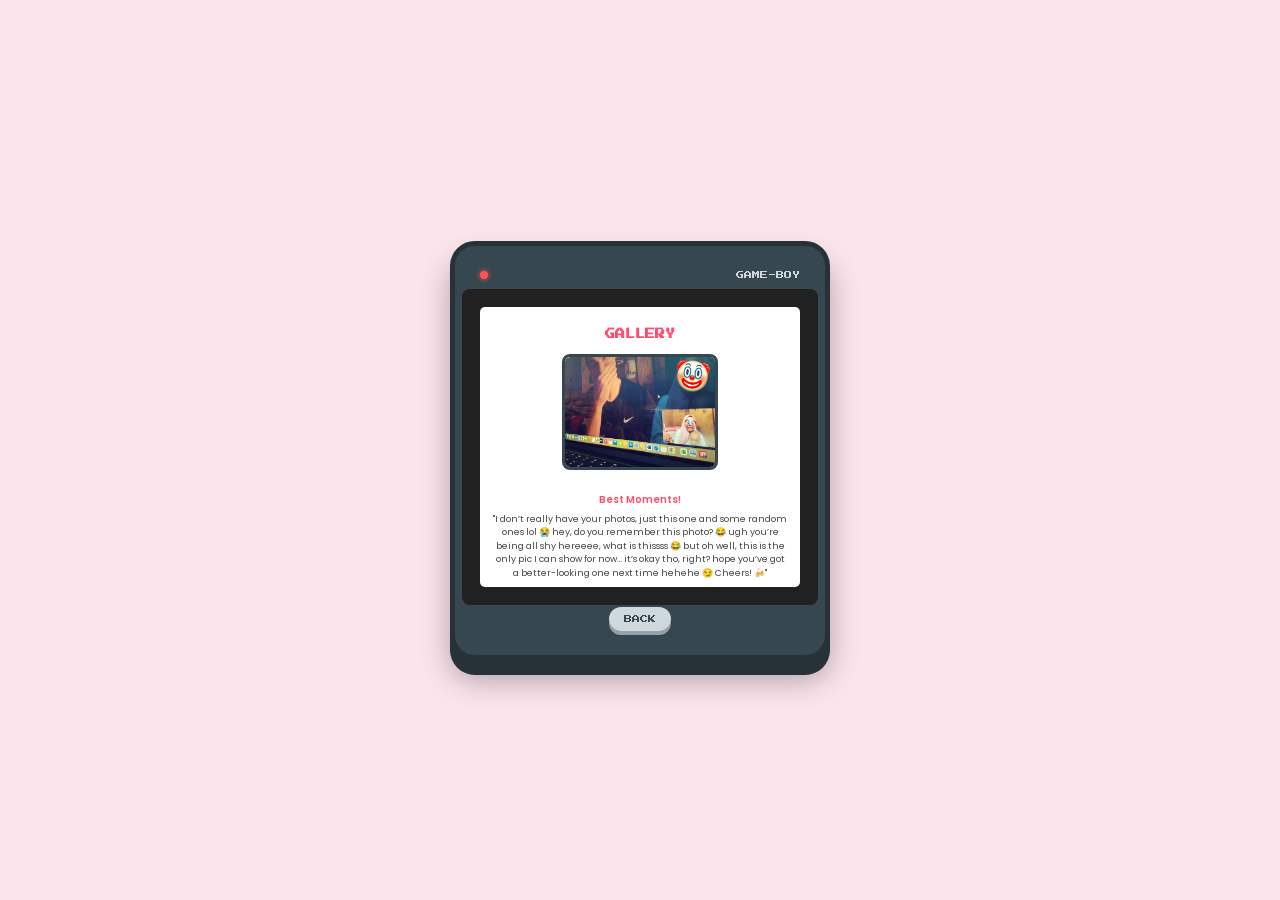
==== gallery.html @ 6135e3cc "Add files via upload" ====
<!DOCTYPE html>
<html lang="en">
<head>
    <meta charset="UTF-8">
    <meta name="viewport" content="width=device-width, initial-scale=1.0">
    <title>Gallery - Robbery</title>
    <link rel="stylesheet" href="style.css">
    <link href="https://fonts.googleapis.com/css2?family=Poppins:wght@400;600&family=Press+Start+2P&display=swap" rel="stylesheet">
    <style>
        /* Mengatur layar dalam agar bisa di-scroll jika kata-katanya panjang */
        .message-screen {
            background: #ffffff; /* Putih bersih biar foto & teks jelas */
            height: 280px;
            display: flex;
            flex-direction: column;
            align-items: center;
            padding: 12px;
            box-sizing: border-box;
            overflow-y: auto;
            border-radius: 5px;
        }

        /* Bingkai Foto ala monitor jadul */
        .photo-monitor {
            width: 150px; 
            height: 110px;
            background: #000;
            border-radius: 8px;
            overflow: hidden;
            display: flex;
            align-items: center;
            justify-content: center;
            margin-bottom: 12px;
            border: 3px solid #37474f; /* Warna Charcoal sesuai bodi GB */
            flex-shrink: 0; /* Agar foto tidak gepeng saat teks banyak */
        }

        .photo-monitor img {
            width: 100%;
            height: 100%;
            object-fit: cover;
        }

        /* Teks di bawah foto */
        .caption-box {
            font-family: 'Poppins', sans-serif;
            text-align: center;
        }

        .caption-title {
            font-size: 10px;
            font-weight: 600;
            color: #ff4d6d;
            margin-bottom: 5px;
        }

        .caption-text {
            font-size: 9px;
            line-height: 1.5;
            color: #444;
            margin: 0;
        }
    </style>
</head>
<body>
    <div class="gameboy-container">
        <div class="gb-top">
            <div class="power-light"></div>
            <div class="logo-text">GAME-BOY</div>
        </div>

        <div class="screen-container">
            <div class="message-screen">
                <h3 style="font-family: 'Press Start 2P'; font-size: 10px; color: #ff4d6d; margin-bottom: 15px;">GALLERY</h3>
                
                <div class="photo-monitor">
                    <img src="rob.jpeg" alt="Memory">
                </div>

                <div class="caption-box">
                    <p class="caption-title">Best Moments!</p>
                    <p class="caption-text">
                        "I don’t really have your photos, just this one and some random ones lol 😭
hey, do you remember this photo? 😂
ugh you’re being all shy hereeee, what is thissss 😂
but oh well, this is the only pic I can show for now… it’s okay tho, right?
hope you’ve got a better-looking one next time hehehe 😏
 Cheers! 🍻"
                    </p>
                </div>
            </div>
        </div>

        <div class="back-btn-container">
            <a href="index.html" class="btn-back">BACK</a>
        </div>
    </div>
</body>
</html>
---- style.css ----
/* style.css - Tema Soft Dark & Elegant */
@import url('https://fonts.googleapis.com/css2?family=Poppins:wght@400;600&family=Press+Start+2P&display=swap');

body {
    background-color: #fce4ec; /* Latar belakang luar tetep soft pink biar kontras */
    display: flex;
    justify-content: center;
    align-items: center;
    height: 100vh;
    margin: 0;
    font-family: 'Poppins', sans-serif;
}

/* Update di style.css */
/* Update di style.css */

.gameboy-container {
    background: #37474f; 
    width: 380px; /* Ukuran pas untuk Laptop */
    padding: 25px;
    border-radius: 25px;
    border: 5px solid #263238;
    box-shadow: 0 15px 0 #263238, 0 20px 30px rgba(0,0,0,0.3);
    display: flex;
    flex-direction: column;
    align-items: center;
    position: relative;
    box-sizing: border-box;
}

/* KHUSUS UNTUK TAMPILAN HP */
@media (max-width: 480px) {
    .gameboy-container {
        width: 90vw; /* Pakai 90% lebar layar HP */
        padding: 15px;
        transform: scale(1); /* Biar gak kekecilan */
    }

    .message-screen {
        height: 320px; /* Di HP layarnya kita buat lebih tinggi biar enak scroll-nya */
    }

    .photo-monitor, #catVideo {
        width: 100%; /* Foto & Video otomatis penuh mengikuti layar HP */
    }
}

/* Biar tetap aman di HP, kita turunkan lagi skalanya khusus layar kecil */
@media (max-width: 480px) {
    .gameboy-container {
        width: 300px;
        transform: scale(0.9);
    }
}

/* Bagian Atas */
.gb-top {
    width: 100%;
    display: flex;
    justify-content: space-between;
    align-items: center;
    margin-bottom: 10px;
}

.power-light {
    width: 8px;
    height: 8px;
    background-color: #ff5252; /* Merah kalem */
    border-radius: 50%;
    box-shadow: 0 0 5px #ff5252;
}

.logo-text {
    font-family: 'Press Start 2P', cursive;
    font-size: 8px;
    color: #cfd8dc; /* Warna silver soft */
}

/* Layar Luar (Bingkai Hitam) */
.screen-container {
    background: #212121; 
    width: 100%;
    padding: 18px;
    border-radius: 8px;
    display: flex;
    justify-content: center;
    align-items: center;
}

/* Layar Dalam (Tetap Putih Bersih agar tulisan kebaca) */
.message-screen {
    background: #ffffff; /* Putih bersih biar nggak pusing bacanya */
    width: 100%;
    height: 280px;
    display: flex;
    flex-direction: column;
    align-items: center;
    padding: 12px;
    box-sizing: border-box;
    overflow-y: auto;
    border-radius: 4px;
}

/* Tombol Menu */
.menu-grid {
    display: grid;
    grid-template-columns: repeat(2, 1fr);
    gap: 12px;
    margin-top: 15px;
    width: 100%;
}

.menu-btn {
    font-family: 'Press Start 2P', cursive;
    font-size: 7px;
    text-align: center;
    padding: 10px;
    text-decoration: none;
    border-radius: 6px;
    color: white;
    transition: 0.2s;
}

/* Warna tombol yang lebih 'Muted' (tidak terlalu ngejreng) */
.btn-pink { background: #ec407a; box-shadow: 0 4px 0 #ad1457; }
.btn-blue { background: #42a5f5; box-shadow: 0 4px 0 #1565c0; }
.btn-purple { background: #ab47bc; box-shadow: 0 4px 0 #6a1b9a; }
.btn-green { background: #66bb6a; box-shadow: 0 4px 0 #2e7d32; }

/* Kontrol Fisik */
.gb-controls {
    display: flex;
    justify-content: space-between;
    align-items: center;
    width: 100%;
    margin-top: 20px;
}

.d-pad {
    width: 60px;
    height: 60px;
    background: #263238;
    border-radius: 8px;
    position: relative;
}

.action-btns {
    display: flex;
    gap: 12px;
}

.btn-b, .btn-a {
    width: 35px;
    height: 35px;
    background: #263238;
    border-radius: 50%;
    display: flex;
    justify-content: center;
    align-items: center;
    font-family: 'Press Start 2P', cursive;
    font-size: 9px;
    color: #ec407a; /* Teks A/B pakai pink soft */
    box-shadow: 0 4px 0 #1a1a1a;
}

/* Tombol Back */
.btn-back {
    font-family: 'Press Start 2P', cursive;
    font-size: 8px;
    background: #cfd8dc;
    color: #37474f;
    padding: 8px 15px;
    text-decoration: none;
    border-radius: 15px;
    box-shadow: 0 4px 0 #90a4ae;
}
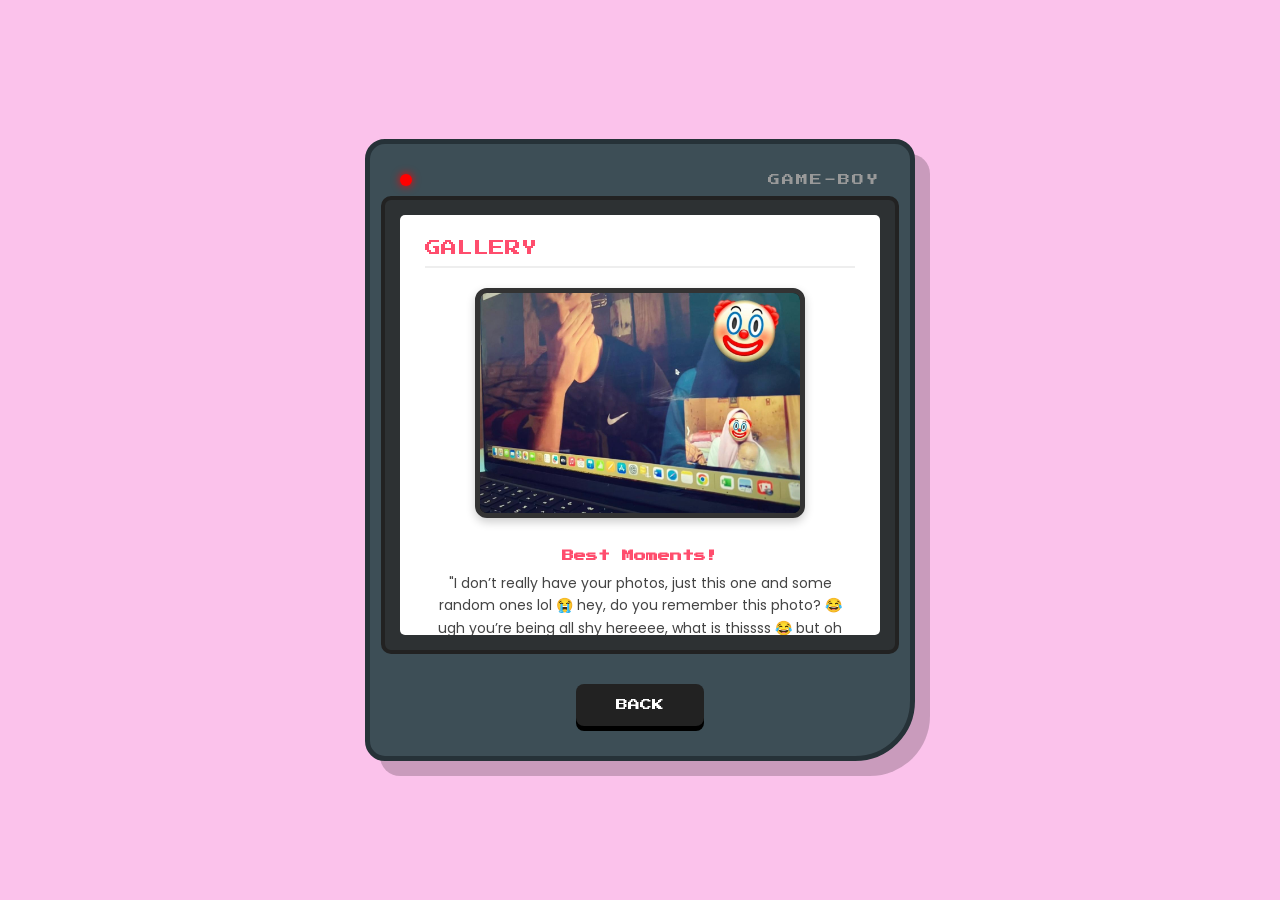
==== commit d9f3426f: "Update gallery.html" ====
--- a/gallery.html
+++ b/gallery.html
@@ -2,76 +2,145 @@
 <html lang="en">
 <head>
     <meta charset="UTF-8">
-    <meta name="viewport" content="width=device-width, initial-scale=1.0">
+    <meta name="viewport" content="width=device-width, initial-scale=1.0, maximum-scale=1.0, user-scalable=no">
     <title>Gallery - Robbery</title>
     <link rel="stylesheet" href="style.css">
     <link href="https://fonts.googleapis.com/css2?family=Poppins:wght@400;600&family=Press+Start+2P&display=swap" rel="stylesheet">
     <style>
-        /* Mengatur layar dalam agar bisa di-scroll jika kata-katanya panjang */
+        body {
+            margin: 0;
+            padding: 0;
+            display: flex;
+            justify-content: center;
+            align-items: center;
+            min-height: 100vh;
+            background-color: #fbc2eb;
+        }
+
+        /* CONTAINER LEBAR KONSISTEN */
+        .gameboy-container {
+            width: 95%;
+            max-width: 550px; 
+            background: #3d4e56;
+            padding: 30px;
+            border-radius: 20px 20px 60px 20px;
+            box-shadow: 15px 15px 0px rgba(0,0,0,0.2);
+        }
+
+        .screen-container {
+            background: #2d3133;
+            padding: 15px;
+            border-radius: 10px;
+            border: 4px solid #222;
+        }
+
         .message-screen {
-            background: #ffffff; /* Putih bersih biar foto & teks jelas */
-            height: 280px;
+            background: #ffffff;
+            height: 420px; /* Tinggi disesuaikan */
             display: flex;
             flex-direction: column;
             align-items: center;
-            padding: 12px;
+            padding: 25px;
             box-sizing: border-box;
             overflow-y: auto;
             border-radius: 5px;
         }
 
-        /* Bingkai Foto ala monitor jadul */
+        /* MONITOR FOTO DIPERBESAR */
         .photo-monitor {
-            width: 150px; 
-            height: 110px;
+            width: 100%; /* Memenuhi lebar layar putih */
+            max-width: 320px; 
+            height: 220px; /* Lebih tinggi dan besar */
             background: #000;
-            border-radius: 8px;
+            border-radius: 12px;
             overflow: hidden;
             display: flex;
             align-items: center;
             justify-content: center;
-            margin-bottom: 12px;
-            border: 3px solid #37474f; /* Warna Charcoal sesuai bodi GB */
-            flex-shrink: 0; /* Agar foto tidak gepeng saat teks banyak */
+            margin-bottom: 20px;
+            border: 5px solid #333;
+            box-shadow: 0 4px 10px rgba(0,0,0,0.2);
+            flex-shrink: 0;
         }
 
         .photo-monitor img {
             width: 100%;
             height: 100%;
-            object-fit: cover;
+            object-fit: cover; /* Foto tetap proporsional */
         }
 
-        /* Teks di bawah foto */
+        /* CAPTION BOX */
         .caption-box {
             font-family: 'Poppins', sans-serif;
             text-align: center;
+            width: 100%;
         }
 
         .caption-title {
-            font-size: 10px;
+            font-size: 16px;
             font-weight: 600;
             color: #ff4d6d;
-            margin-bottom: 5px;
+            margin-bottom: 10px;
+            font-family: 'Press Start 2P', cursive;
+            font-size: 12px;
         }
 
         .caption-text {
-            font-size: 9px;
-            line-height: 1.5;
+            font-size: 14px;
+            line-height: 1.6;
             color: #444;
             margin: 0;
+            padding: 0 10px;
+        }
+
+        /* Judul Halaman */
+        .gallery-title {
+            font-family: 'Press Start 2P';
+            font-size: 16px;
+            color: #ff4d6d;
+            margin-bottom: 20px;
+            border-bottom: 2px solid #eee;
+            width: 100%;
+            padding-bottom: 10px;
+        }
+
+        /* Scrollbar styling */
+        .message-screen::-webkit-scrollbar {
+            width: 6px;
+        }
+        .message-screen::-webkit-scrollbar-thumb {
+            background: #ffb3ba;
+            border-radius: 10px;
+        }
+
+        .back-btn-container {
+            text-align: center;
+            margin-top: 30px;
+        }
+
+        .btn-back {
+            display: inline-block;
+            padding: 15px 40px;
+            font-size: 12px;
+            font-family: 'Press Start 2P';
+            background: #222;
+            color: white;
+            text-decoration: none;
+            border-radius: 8px;
+            box-shadow: 0 5px 0 #000;
         }
     </style>
 </head>
 <body>
     <div class="gameboy-container">
         <div class="gb-top">
-            <div class="power-light"></div>
-            <div class="logo-text">GAME-BOY</div>
+            <div style="width: 12px; height: 12px; background: #ff0000; border-radius: 50%; box-shadow: 0 0 8px #ff0000; margin-right: 15px; display: inline-block;"></div>
+            <span style="color: #999; font-family: 'Press Start 2P'; font-size: 12px; letter-spacing: 2px;">GAME-BOY</span>
         </div>
 
         <div class="screen-container">
             <div class="message-screen">
-                <h3 style="font-family: 'Press Start 2P'; font-size: 10px; color: #ff4d6d; margin-bottom: 15px;">GALLERY</h3>
+                <div class="gallery-title">GALLERY</div>
                 
                 <div class="photo-monitor">
                     <img src="rob.jpeg" alt="Memory">
@@ -81,11 +150,10 @@
                     <p class="caption-title">Best Moments!</p>
                     <p class="caption-text">
                         "I don’t really have your photos, just this one and some random ones lol 😭
-hey, do you remember this photo? 😂
-ugh you’re being all shy hereeee, what is thissss 😂
-but oh well, this is the only pic I can show for now… it’s okay tho, right?
-hope you’ve got a better-looking one next time hehehe 😏
- Cheers! 🍻"
+                        hey, do you remember this photo? 😂
+                        ugh you’re being all shy hereeee, what is thissss 😂
+                        but oh well, this is the only pic I can show for now… it’s okay tho, right?
+                        hope you’ve got a better-looking one next time hehehe 😏 Cheers! 🍻"
                     </p>
                 </div>
             </div>
@@ -96,4 +164,4 @@
         </div>
     </div>
 </body>
-</html>+</html>
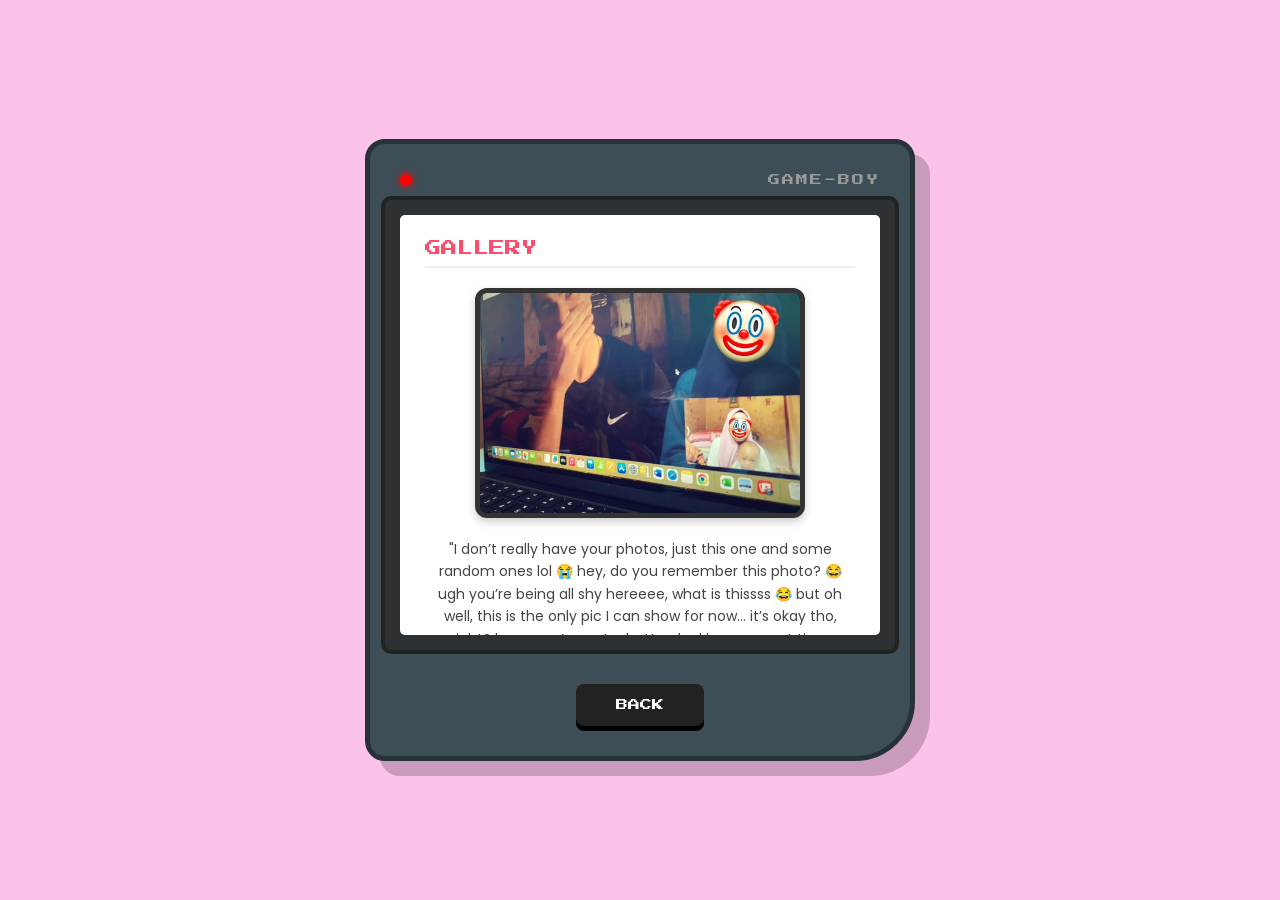
==== commit eb23caed: "Update gallery.html" ====
--- a/gallery.html
+++ b/gallery.html
@@ -147,7 +147,6 @@
                 </div>
 
                 <div class="caption-box">
-                    <p class="caption-title">Best Moments!</p>
                     <p class="caption-text">
                         "I don’t really have your photos, just this one and some random ones lol 😭
                         hey, do you remember this photo? 😂
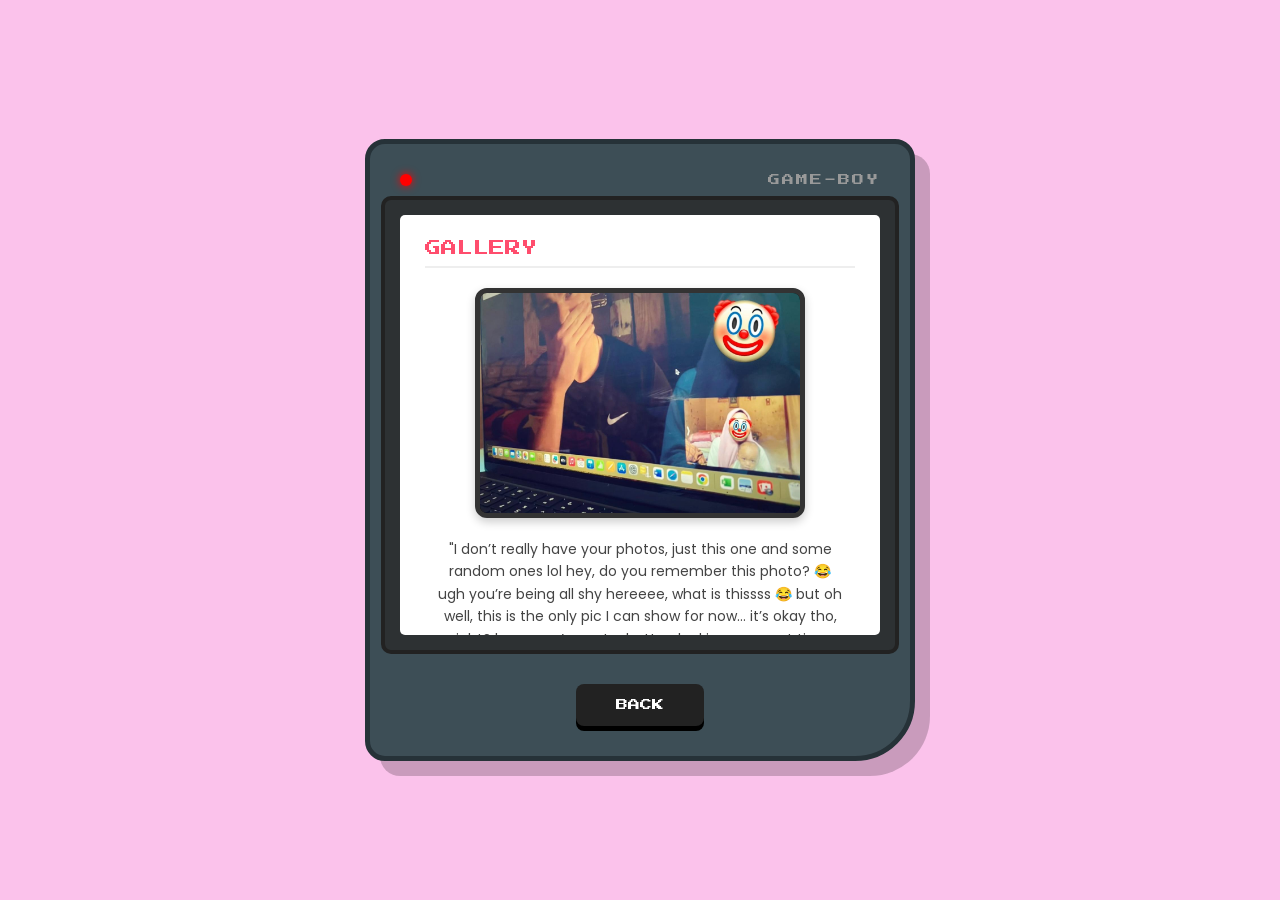
==== commit 1dbf497e: "Update gallery.html" ====
--- a/gallery.html
+++ b/gallery.html
@@ -148,11 +148,11 @@
 
                 <div class="caption-box">
                     <p class="caption-text">
-                        "I don’t really have your photos, just this one and some random ones lol 😭
+                        "I don’t really have your photos, just this one and some random ones lol 
                         hey, do you remember this photo? 😂
                         ugh you’re being all shy hereeee, what is thissss 😂
                         but oh well, this is the only pic I can show for now… it’s okay tho, right?
-                        hope you’ve got a better-looking one next time hehehe 😏 Cheers! 🍻"
+                        hope you’ve got a better-looking one next time hehehe... Cheers! 🍻"
                     </p>
                 </div>
             </div>
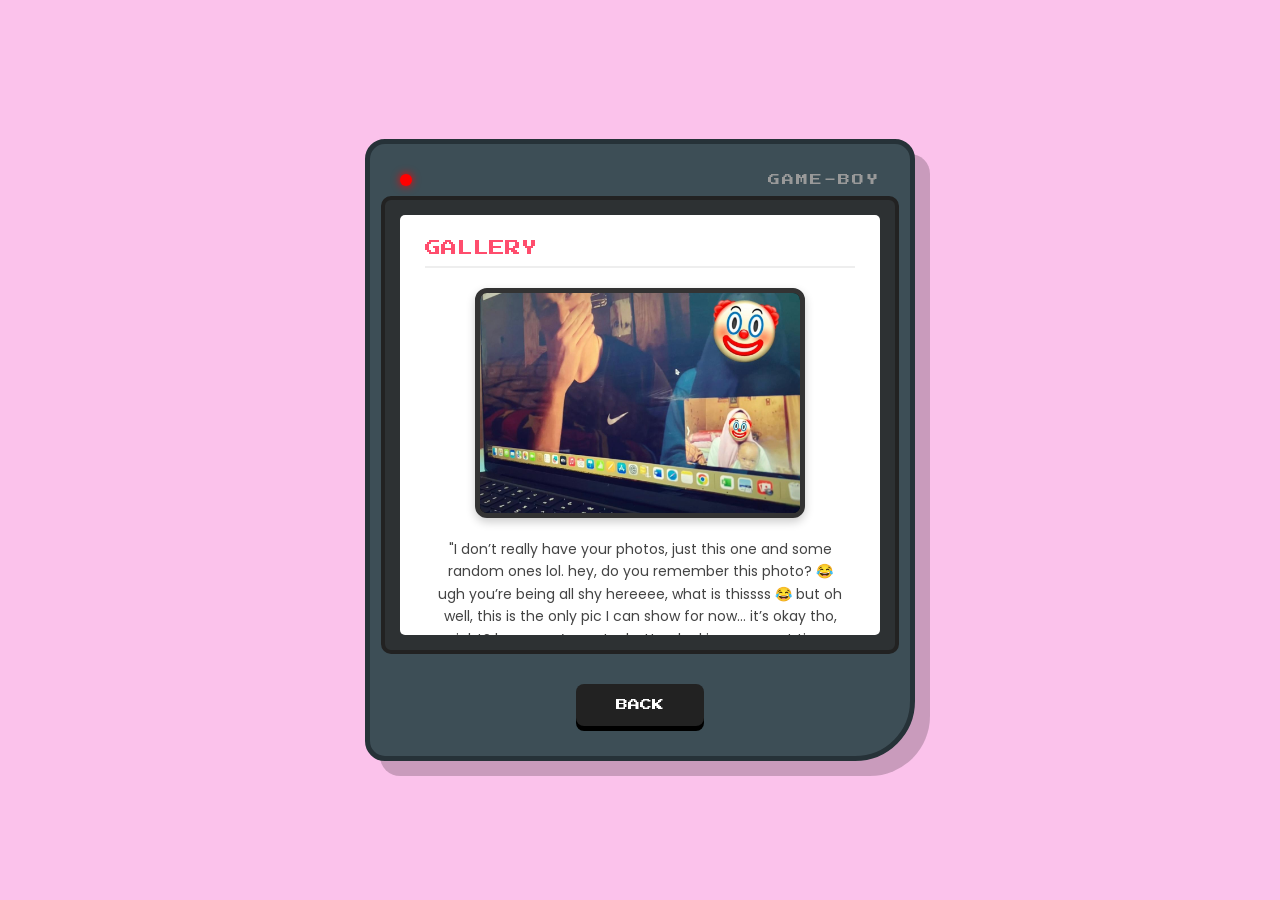
==== commit 665f4fcd: "Update gallery.html" ====
--- a/gallery.html
+++ b/gallery.html
@@ -148,7 +148,7 @@
 
                 <div class="caption-box">
                     <p class="caption-text">
-                        "I don’t really have your photos, just this one and some random ones lol 
+                        "I don’t really have your photos, just this one and some random ones lol. 
                         hey, do you remember this photo? 😂
                         ugh you’re being all shy hereeee, what is thissss 😂
                         but oh well, this is the only pic I can show for now… it’s okay tho, right?
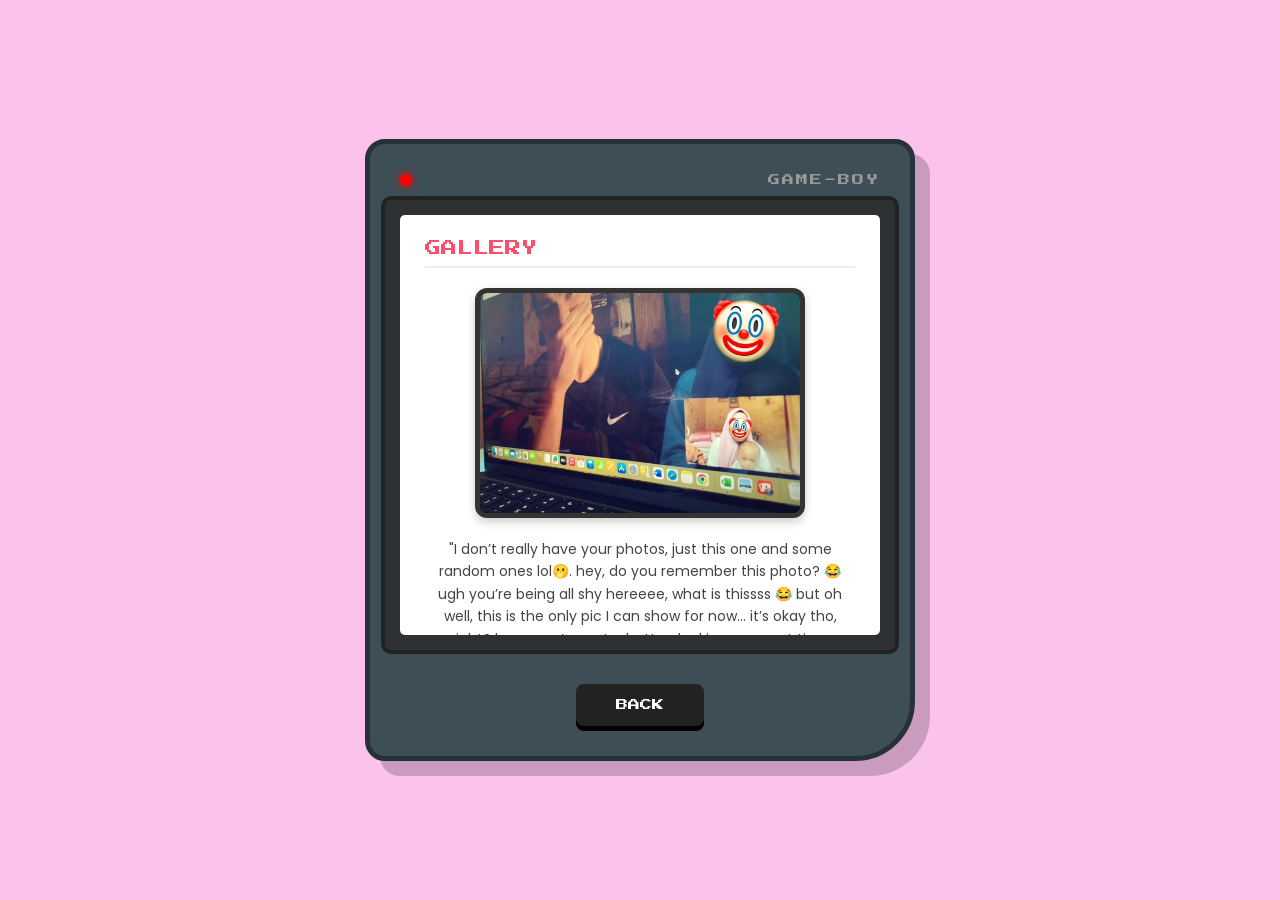
==== commit 9a200fa1: "Update gallery.html" ====
--- a/gallery.html
+++ b/gallery.html
@@ -148,7 +148,7 @@
 
                 <div class="caption-box">
                     <p class="caption-text">
-                        "I don’t really have your photos, just this one and some random ones lol. 
+                        "I don’t really have your photos, just this one and some random ones lol🫢. 
                         hey, do you remember this photo? 😂
                         ugh you’re being all shy hereeee, what is thissss 😂
                         but oh well, this is the only pic I can show for now… it’s okay tho, right?
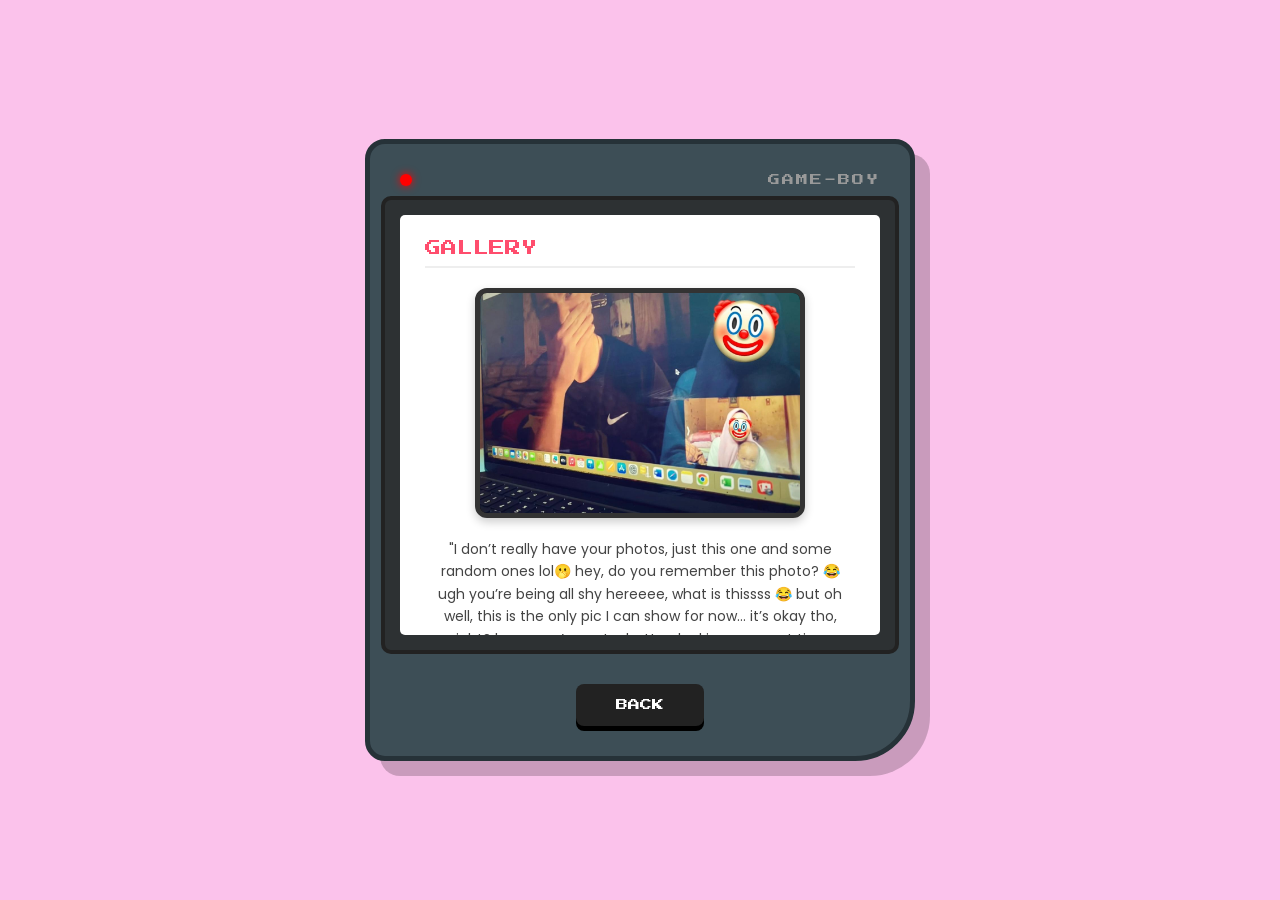
==== commit a9e4c7e0: "Update gallery.html" ====
--- a/gallery.html
+++ b/gallery.html
@@ -148,7 +148,7 @@
 
                 <div class="caption-box">
                     <p class="caption-text">
-                        "I don’t really have your photos, just this one and some random ones lol🫢. 
+                        "I don’t really have your photos, just this one and some random ones lol🫢 
                         hey, do you remember this photo? 😂
                         ugh you’re being all shy hereeee, what is thissss 😂
                         but oh well, this is the only pic I can show for now… it’s okay tho, right?
